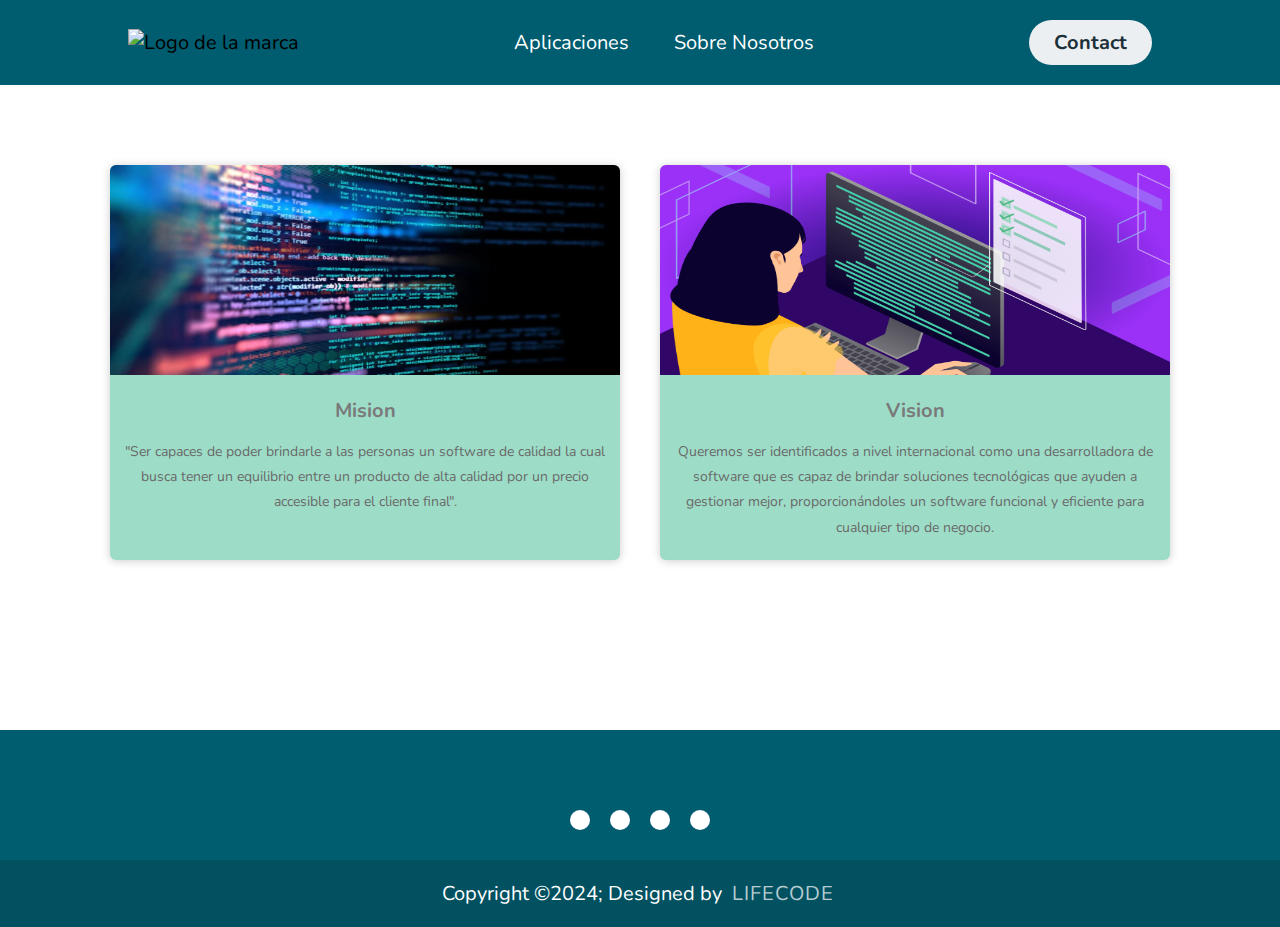
==== index.html @ 9390ff65 "Arregle paleta de colores y footer" ====
<!DOCTYPE html>
<html lang="en">

<head>
    <meta charset="UTF-8">
    <meta http-equiv="X-UA-Compatible" content="IE=edge">
    <meta name="viewport" content="width=device-width, initial-scale=1.0">
    <title>Inicio</title>
    <link rel="stylesheet" href="css/styleGeneral.css">
    <link rel="stylesheet" href="https://cdnjs.cloudflare.com/ajax/libs/font-awesome/6.5.1/css/all.min.css" integrity="sha512-DTOQO9RWCH3ppGqcWaEA1BIZOC6xxalwEsw9c2QQeAIftl+Vegovlnee1c9QX4TctnWMn13TZye+giMm8e2LwA==" crossorigin="anonymous" referrerpolicy="no-referrer" />
</head>

<body>
    <header class="header">
        <div class="logo">
            <img src="" alt="Logo de la marca">
        </div>
        <nav>
            <ul class="nav-links">
                <li><a href="/paginas/Aplicaciones.html">Aplicaciones</a></li>
                <li><a href="/paginas/Sobre Nosotros.html">Sobre Nosotros</a></li>
            </ul>
        </nav>
        <a class="btn" href="/paginas/Contactanos.html"><button>Contact</button></a>
    </header>


    <!--   Tarjetas-->
    <div class="title-cards">
        <h2></h2>
    </div>
    <div class="container-card">

        <div class="card">
            <figure>
                <img src="img/AdobeStock_348397404_Cropped_1500x850-1024x580.webp">
            </figure>
            <div class="contenido-card">
                <h3>Mision</h3>
                <p>"Ser capaces de poder brindarle a las personas un software de calidad la cual busca tener un
                    equilibrio entre un
                    producto de alta calidad por un precio accesible para el cliente final".
                </p>
                
            </div>
        </div>
        <div class="card">
            <figure>
                <img src="img/herramientas-de-revision-de-codigo.png">
            </figure>
            <div class="contenido-card">
                <h3>Vision</h3>
                <p>Queremos ser identificados a nivel internacional como una desarrolladora de software que es capaz de
                    brindar soluciones tecnológicas que ayuden a gestionar mejor, proporcionándoles un software
                    funcional y
                    eficiente para cualquier tipo de negocio.
                </p>
                
            </div>
        </div>
    </div>
    <!--Fin   Tarjetas-->


    <footer>
        <div class="piepag">
            <div class="socialIcons">
                <a href=""><i class="fa-brands fa-facebook"></i></a>
                <a href=""><i class="fa-brands fa-instagram"></i></a>
                <a href=""><i class="fa-brands fa-twitter"></i></a>
                <a href=""><i class="fa-brands fa-github"></i></a>
            </div>
        </div>
        <div class="footerB">
            <p>Copyright &copy;2024; Designed by <span class="diseño">LifeCode</span></p>
        </div>
    </footer>

</body>

</html>
---- css/styleGeneral.css ----
/*Header*/
@import url('https://fonts.googleapis.com/css2?family=Nunito:wght@400;800&display=swap');

*{
    box-sizing: border-box;
    margin: 0;
    padding: 0;
    font-family: 'Nunito', sans-serif;
    font-size: 20px;
}

body{
    background-color: #ffffffdc;
}

.header{
    background-color: #005C6F;
    display: flex;
    justify-content: space-between;
    align-items: center;
    height: 85px;
    padding: 5px 10%;
}

.header .logo{
    cursor: pointer;
}

.header .logo img{
    height: 70px;
    width: auto;
    transition: all 0.3s;
}

.header .logo img:hover{
    transform: scale(1.2);
}

.header .nav-links{
    list-style: none;
}

.header .nav-links li{
    display: inline-block;
    padding: 0 20px;    
}

.header .nav-links li:hover{
    transform: scale(1.1);
}

.header .nav-links a{
    font-size: 700;
    color: #ffffff;
    text-decoration: none;    
}

.header .nav-links li a:hover{
    color: #5ff5c3;
}

.header .btn button{
    font-weight: 700;
    color: #1b3039;
    padding: 9px 25px;
    background: #eceff1;
    border: none;
    border-radius: 50px;
    cursor: pointer;
    transition: all 0.3s ease 0s;
}

.header .btn button:hover{
    background-color: #e2f1f8;
    color: #00AB71;
    transform: scale(1.1);
}





/*Footer*/
footer {
    background-color: #005C6F;
    position: relative;
    bottom: -150px;
  }
  
  .piepag {
    width: 100%;
    padding: 70px 30px 20px;
    display: flex;
    justify-content: center;
    flex-wrap: wrap;
  }
  
  .socialIcons {
    width: 100%;
    padding: auto;
    display: flex;
    justify-content: center;
  }
  
  .socialIcons a {
    text-decoration: none;
    padding: 10px;
    background-color: white;
    margin: 10px;
    border-radius: 50%;
  }
  
  .socialIcons a i {
    font-size: 2em;
    color: #000;
    opacity: 0.9;
  }
  
  /*Hover en los iconos*/
  
  .socialIcons a:hover {
    background-color: #00AB71;
    transition: 0.5s;
  }
  
  .socialIcons a:hover i {
    color: white;
    transition: 0.5s;
  }
  
  /*Navegación del footer*/
  
  .footerNav {
    margin: 30px;
  }
  
  .footerB {
    background-color: #025161;
    padding: 20px;
    text-align: center;
  }
  
  .footerB p {
    color: white;
  }
  
  .diseño {
    opacity: 0.7;
    text-transform: uppercase;
    letter-spacing: 1px;
    font-weight: 400;
    margin: 0px 5px;
  }
  
  @media (max-width: 700px) {

    footer {
        background-color: #000;
        position: relative;
        bottom: -100px;
      }

    .footerNav ul {
      flex-direction: column;
    }
  
    .footerNav ul li {
      width: 100%;
      text-align: center;
      margin: 10px;
    }
  
    @media (max-width: 1440px) {
      .footerNav ul {
        flex-direction: column;
      }
  
      .footerNav ul li {
        width: 100%;
        text-align: center;
        margin: 10px;
      }
    
    }
  }

/*Cards*/
.container-card{
	width: 100%;
	display: flex;
	max-width: 1100px;
	margin: auto;
}
.title-cards{
	width: 100%;
	max-width: 1080px;
	margin: auto;
	padding: 20px;
	margin-top: 20px;
	text-align: center;
	color: #7a7a7a;
}
.card{
	width: 100%;
	margin: 20px;
	border-radius: 6px;
	overflow: hidden;
	background:#9dddc8;
	box-shadow: 0px 1px 10px rgba(0,0,0,0.2);
	transition: all 400ms ease-out;
	cursor: default;
}
.card:hover{
	box-shadow: 5px 5px 20px rgba(0,0,0,0.4);
	transform: translateY(-3%);
}
.card img{
	width: 100%;
	height: 210px;
}
.card .contenido-card{
	padding: 15px;
	text-align: center;
}
.card .contenido-card h3{
	margin-bottom: 15px;
	color: #7a7a7a;
}
.card .contenido-card p{
	line-height: 1.8;
	color: #6a6a6a;
	font-size: 14px;
	margin-bottom: 5px;
}
.card .contenido-card a{
	display: inline-block;
	padding: 10px;
	margin-top: 10px;
	text-decoration: none;
	color: #2fb4cc;
	border: 1px solid #2fb4cc;
	border-radius: 4px;
	transition: all 400ms ease;
	margin-bottom: 5px;
}
.card .contenido-card a:hover{
	background: #2fb4cc;
	color: #fff;
}
@media only screen and (min-width:320px) and (max-width:768px){
	.container-card{
		flex-wrap: wrap;
	}
	.card{
		margin: 15px;
	}
}
/*Fin-Cards*/
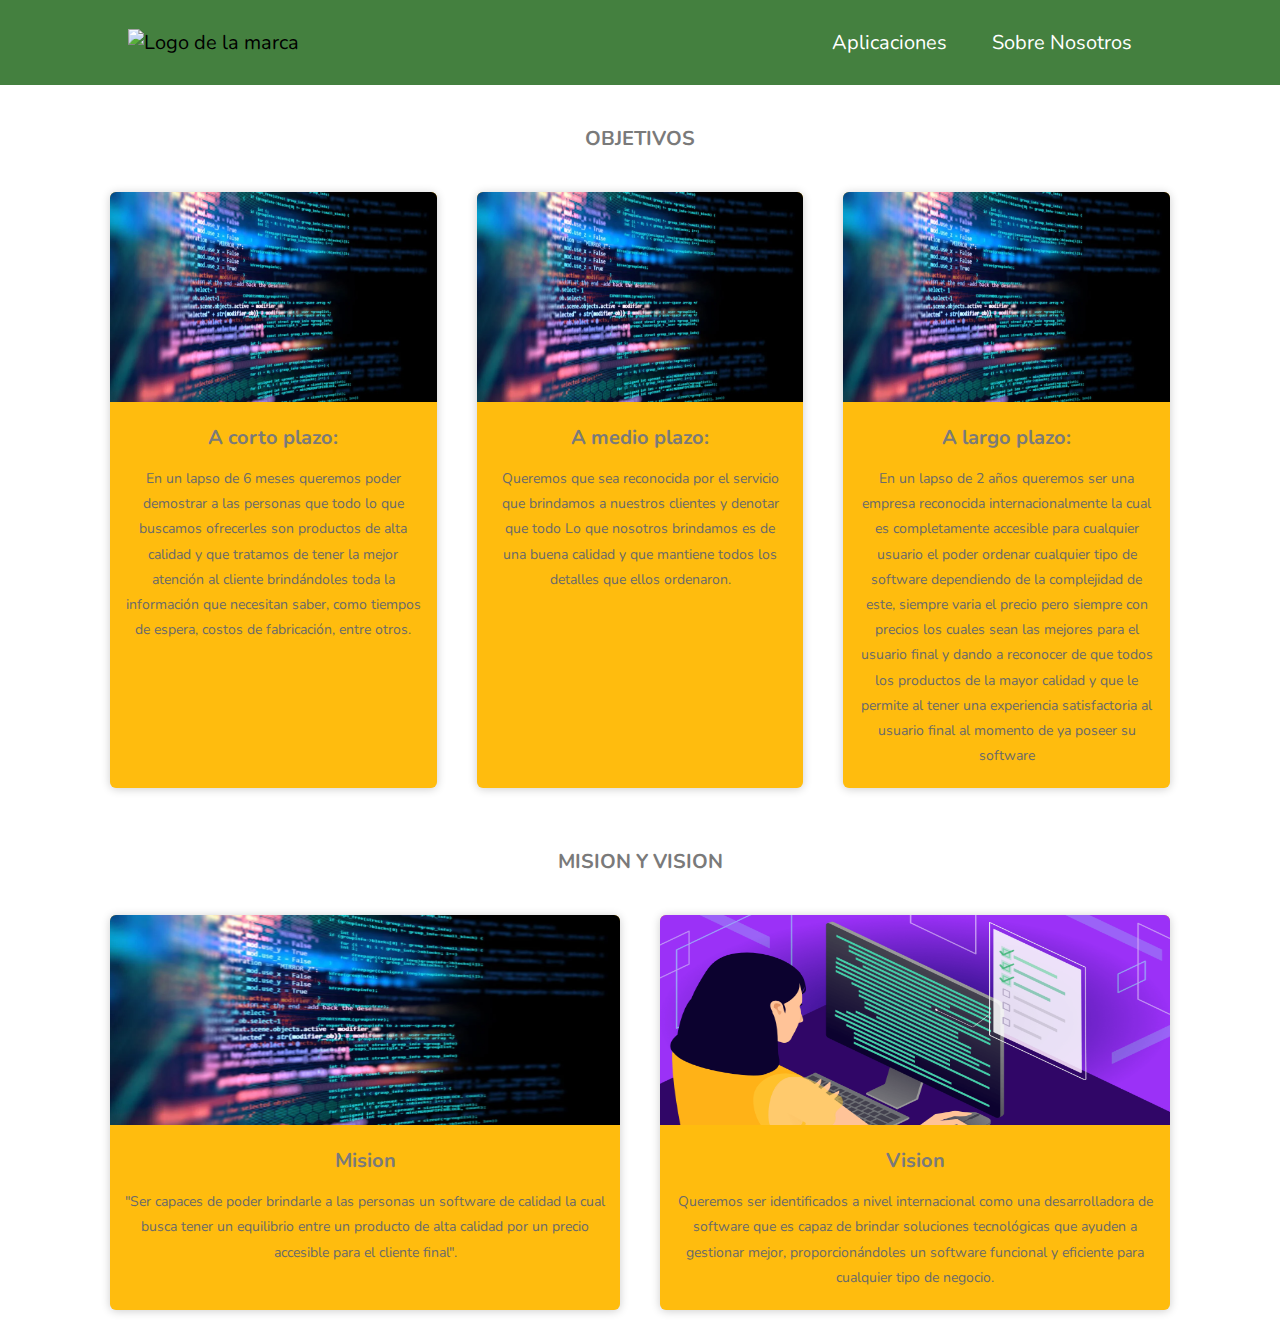
==== commit 011e28d9: "Agrege objetivos" ====
--- a/index.html
+++ b/index.html
@@ -7,7 +7,6 @@
     <meta name="viewport" content="width=device-width, initial-scale=1.0">
     <title>Inicio</title>
     <link rel="stylesheet" href="css/styleGeneral.css">
-    <link rel="stylesheet" href="https://cdnjs.cloudflare.com/ajax/libs/font-awesome/6.5.1/css/all.min.css" integrity="sha512-DTOQO9RWCH3ppGqcWaEA1BIZOC6xxalwEsw9c2QQeAIftl+Vegovlnee1c9QX4TctnWMn13TZye+giMm8e2LwA==" crossorigin="anonymous" referrerpolicy="no-referrer" />
 </head>
 
 <body>
@@ -21,16 +20,57 @@
                 <li><a href="/paginas/Sobre Nosotros.html">Sobre Nosotros</a></li>
             </ul>
         </nav>
-        <a class="btn" href="/paginas/Contactanos.html"><button>Contact</button></a>
+       
     </header>
 
+ <!--   Tarjetas-->
+ <div class="title-cards">
+    <h2>OBJETIVOS</h2>
+</div>
 
-    <!--   Tarjetas-->
+    <div class="container-card">
+        <div class="card">
+            <figure>
+                <img src="img/AdobeStock_348397404_Cropped_1500x850-1024x580.webp">
+            </figure>
+            <div class="contenido-card">
+                <h3>A corto plazo:</h3>
+                <p>En un lapso de 6 meses queremos poder demostrar a las personas que todo lo que buscamos ofrecerles son productos de alta calidad y que tratamos de tener la mejor 
+                    atención al cliente brindándoles toda la información que necesitan saber, como tiempos de espera, costos de fabricación, entre otros.                     
+                </p>
+            </div>
+        </div>
+        <div class="card">
+            <figure>
+                <img src="img/AdobeStock_348397404_Cropped_1500x850-1024x580.webp">
+            </figure>
+            <div class="contenido-card">
+                <h3>A medio plazo:</h3>
+                <p>Queremos que sea reconocida por el servicio que brindamos a nuestros clientes y denotar que todo 
+                    Lo que nosotros brindamos es de una buena calidad y que mantiene todos los detalles que ellos ordenaron.                     
+                </p>
+            </div>
+        </div>
+        <div class="card">
+            <figure>
+                <img src="img/AdobeStock_348397404_Cropped_1500x850-1024x580.webp">
+            </figure>
+            <div class="contenido-card">
+                <h3>A largo plazo:</h3>
+                <p>En un lapso de 2 años queremos ser una empresa reconocida internacionalmente la cual es completamente accesible para cualquier usuario el poder ordenar
+                    cualquier tipo de software dependiendo de la complejidad de este, siempre varia el precio pero siempre con precios los cuales sean las mejores para el usuario
+                    final y dando a reconocer de que todos los productos de la mayor calidad y que le permite al tener una experiencia satisfactoria 
+                    al usuario final al momento de ya poseer su software                       
+                </p>
+            </div>
+        </div>
+    </div>
+
+
     <div class="title-cards">
-        <h2></h2>
+        <h2>MISION Y VISION</h2>
     </div>
     <div class="container-card">
-
         <div class="card">
             <figure>
                 <img src="img/AdobeStock_348397404_Cropped_1500x850-1024x580.webp">
@@ -41,9 +81,9 @@
                     equilibrio entre un
                     producto de alta calidad por un precio accesible para el cliente final".
                 </p>
-                
             </div>
         </div>
+    
         <div class="card">
             <figure>
                 <img src="img/herramientas-de-revision-de-codigo.png">
@@ -62,20 +102,6 @@
     <!--Fin   Tarjetas-->
 
 
-    <footer>
-        <div class="piepag">
-            <div class="socialIcons">
-                <a href=""><i class="fa-brands fa-facebook"></i></a>
-                <a href=""><i class="fa-brands fa-instagram"></i></a>
-                <a href=""><i class="fa-brands fa-twitter"></i></a>
-                <a href=""><i class="fa-brands fa-github"></i></a>
-            </div>
-        </div>
-        <div class="footerB">
-            <p>Copyright &copy;2024; Designed by <span class="diseño">LifeCode</span></p>
-        </div>
-    </footer>
-
 </body>
 
 </html>--- a/css/styleGeneral.css
+++ b/css/styleGeneral.css
@@ -15,7 +15,7 @@
 }
 
 .header{
-    background-color: #005C6F;
+    background-color: #44803f;
     display: flex;
     justify-content: space-between;
     align-items: center;
@@ -57,7 +57,7 @@
 }
 
 .header .nav-links li a:hover{
-    color: #5ff5c3;
+    color: #ffbc0e;
 }
 
 .header .btn button{
@@ -73,117 +73,124 @@
 
 .header .btn button:hover{
     background-color: #e2f1f8;
-    color: #00AB71;
+    color: #ffbc0e;
     transform: scale(1.1);
 }
 
-
-
-
-
 /*Footer*/
-footer {
-    background-color: #005C6F;
+footer{
+    background: linear-gradient(to right, #00093c, #2d0b00);
+    border-top-left-radius: 100px;
+    position: absolute;
+    bottom: 0;
+    width: 100%;
+}
+
+footer *{
+    color: white;
+}
+
+.container{
+    display: flex;
+    justify-content: space-between;
+    padding: 25px 7%;
+}
+
+.footer-col{
+    width: 25%;
+}
+
+.footer-col h2{
+    font-optical-sizing: 1.7em;
+    text-transform: uppercase;
+    margin-bottom: 20px;
+}
+
+p.email{
+    margin: 30px 0;
+}
+
+p.phone{
+    font-size: 20px;
+    font-weight: 400;
+}
+
+.footer-col .text-office{
+    margin-bottom: 20px;
+}
+.underline{
+    width: 70px;
+    height: 3px;
     position: relative;
-    bottom: -150px;
-  }
-  
-  .piepag {
-    width: 100%;
-    padding: 70px 30px 20px;
+    background-color: white;
+    margin-top: 5px;
+    margin-bottom: 20px;
+    border-radius: 3px;
+    overflow: hidden;
+}
+
+.underline span{
+    width: 7px;
+    height: 100%;
+    position: absolute;
+    left: 10px;
+    background-color: rgb(63,63,63);
+    border-radius: 3px;
+    animation: moving 1.5s linear infinite;
+}
+
+@keyframes moving {
+    0%{
+        left: -20px;
+    }
+    100%{
+        left: 100%;
+    }
+}
+
+.footer-col ul{
+    list-style-type: none;
+    padding-top: 10px;
+}
+
+.footer-col ul li{
+    margin: 10px;
+}
+
+.footer-col form{
+    margin-top: 20px;
+    border-bottom: 1px solid white;
+    padding-bottom: 10px;
     display: flex;
-    justify-content: center;
-    flex-wrap: wrap;
-  }
-  
-  .socialIcons {
-    width: 100%;
-    padding: auto;
-    display: flex;
-    justify-content: center;
-  }
-  
-  .socialIcons a {
-    text-decoration: none;
+}
+
+.footer-col form input{
+    width: 70%;
+    background: transparent;
+    border: none;
+    outline: none;
+    padding-left: 10px;
+}
+
+.footer-col form i{
+    font-size: 15px;
+}
+
+.footer-col .social-icons{
+    margin-top: 20px;
+}
+
+.footer-col .social-icons i{
     padding: 10px;
     background-color: white;
-    margin: 10px;
+    color: #00093c;
     border-radius: 50%;
-  }
-  
-  .socialIcons a i {
-    font-size: 2em;
-    color: #000;
-    opacity: 0.9;
-  }
-  
-  /*Hover en los iconos*/
-  
-  .socialIcons a:hover {
-    background-color: #00AB71;
-    transition: 0.5s;
-  }
-  
-  .socialIcons a:hover i {
-    color: white;
-    transition: 0.5s;
-  }
-  
-  /*Navegación del footer*/
-  
-  .footerNav {
-    margin: 30px;
-  }
-  
-  .footerB {
-    background-color: #025161;
-    padding: 20px;
-    text-align: center;
-  }
-  
-  .footerB p {
-    color: white;
-  }
-  
-  .diseño {
-    opacity: 0.7;
-    text-transform: uppercase;
-    letter-spacing: 1px;
-    font-weight: 400;
-    margin: 0px 5px;
-  }
-  
-  @media (max-width: 700px) {
-
-    footer {
-        background-color: #000;
-        position: relative;
-        bottom: -100px;
-      }
-
-    .footerNav ul {
-      flex-direction: column;
-    }
-  
-    .footerNav ul li {
-      width: 100%;
-      text-align: center;
-      margin: 10px;
-    }
-  
-    @media (max-width: 1440px) {
-      .footerNav ul {
-        flex-direction: column;
-      }
-  
-      .footerNav ul li {
-        width: 100%;
-        text-align: center;
-        margin: 10px;
-      }
-    
-    }
-  }
+    margin: 5px;
+}
+
+.footer-para{
+    max-width: 250px;
+}
 
 /*Cards*/
 .container-card{
@@ -206,7 +213,7 @@
 	margin: 20px;
 	border-radius: 6px;
 	overflow: hidden;
-	background:#9dddc8;
+	background:#ffbc0e;
 	box-shadow: 0px 1px 10px rgba(0,0,0,0.2);
 	transition: all 400ms ease-out;
 	cursor: default;
@@ -238,14 +245,14 @@
 	padding: 10px;
 	margin-top: 10px;
 	text-decoration: none;
-	color: #2fb4cc;
-	border: 1px solid #2fb4cc;
+	color: #ffbc0e;
+	border: 1px solid #ffbc0e;
 	border-radius: 4px;
 	transition: all 400ms ease;
 	margin-bottom: 5px;
 }
 .card .contenido-card a:hover{
-	background: #2fb4cc;
+	background: #ffbc0e;
 	color: #fff;
 }
 @media only screen and (min-width:320px) and (max-width:768px){
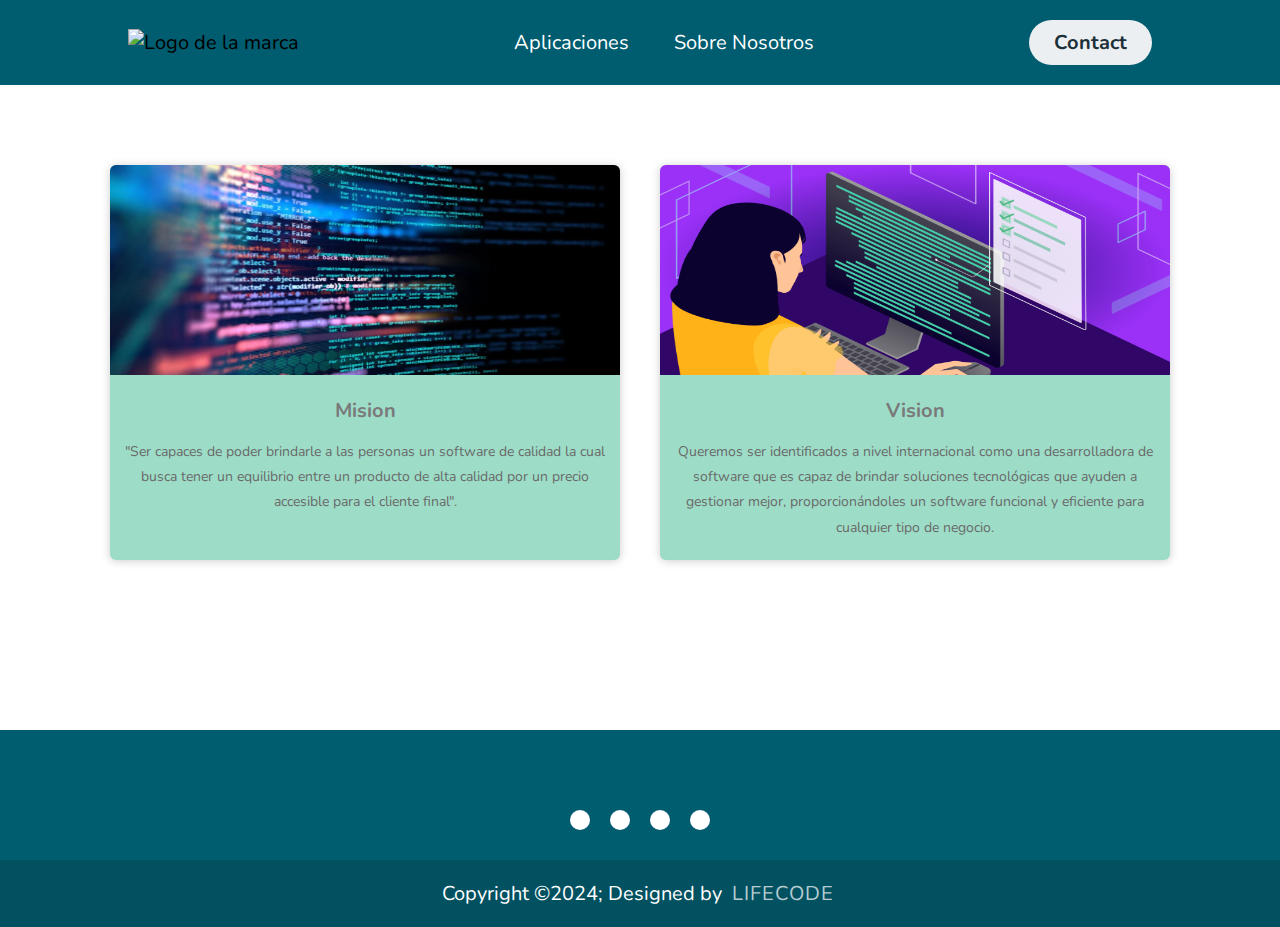
==== commit 63b8161a: "Merge branch 'master' of https://github.com/EdeAmaya/Pagina-Empresa" ====
--- a/index.html
+++ b/index.html
@@ -7,6 +7,7 @@
     <meta name="viewport" content="width=device-width, initial-scale=1.0">
     <title>Inicio</title>
     <link rel="stylesheet" href="css/styleGeneral.css">
+    <link rel="stylesheet" href="https://cdnjs.cloudflare.com/ajax/libs/font-awesome/6.5.1/css/all.min.css" integrity="sha512-DTOQO9RWCH3ppGqcWaEA1BIZOC6xxalwEsw9c2QQeAIftl+Vegovlnee1c9QX4TctnWMn13TZye+giMm8e2LwA==" crossorigin="anonymous" referrerpolicy="no-referrer" />
 </head>
 
 <body>
@@ -20,57 +21,16 @@
                 <li><a href="/paginas/Sobre Nosotros.html">Sobre Nosotros</a></li>
             </ul>
         </nav>
-       
+        <a class="btn" href="/paginas/Contactanos.html"><button>Contact</button></a>
     </header>
 
- <!--   Tarjetas-->
- <div class="title-cards">
-    <h2>OBJETIVOS</h2>
-</div>
 
-    <div class="container-card">
-        <div class="card">
-            <figure>
-                <img src="img/AdobeStock_348397404_Cropped_1500x850-1024x580.webp">
-            </figure>
-            <div class="contenido-card">
-                <h3>A corto plazo:</h3>
-                <p>En un lapso de 6 meses queremos poder demostrar a las personas que todo lo que buscamos ofrecerles son productos de alta calidad y que tratamos de tener la mejor 
-                    atención al cliente brindándoles toda la información que necesitan saber, como tiempos de espera, costos de fabricación, entre otros.                     
-                </p>
-            </div>
-        </div>
-        <div class="card">
-            <figure>
-                <img src="img/AdobeStock_348397404_Cropped_1500x850-1024x580.webp">
-            </figure>
-            <div class="contenido-card">
-                <h3>A medio plazo:</h3>
-                <p>Queremos que sea reconocida por el servicio que brindamos a nuestros clientes y denotar que todo 
-                    Lo que nosotros brindamos es de una buena calidad y que mantiene todos los detalles que ellos ordenaron.                     
-                </p>
-            </div>
-        </div>
-        <div class="card">
-            <figure>
-                <img src="img/AdobeStock_348397404_Cropped_1500x850-1024x580.webp">
-            </figure>
-            <div class="contenido-card">
-                <h3>A largo plazo:</h3>
-                <p>En un lapso de 2 años queremos ser una empresa reconocida internacionalmente la cual es completamente accesible para cualquier usuario el poder ordenar
-                    cualquier tipo de software dependiendo de la complejidad de este, siempre varia el precio pero siempre con precios los cuales sean las mejores para el usuario
-                    final y dando a reconocer de que todos los productos de la mayor calidad y que le permite al tener una experiencia satisfactoria 
-                    al usuario final al momento de ya poseer su software                       
-                </p>
-            </div>
-        </div>
-    </div>
-
-
+    <!--   Tarjetas-->
     <div class="title-cards">
-        <h2>MISION Y VISION</h2>
+        <h2></h2>
     </div>
     <div class="container-card">
+
         <div class="card">
             <figure>
                 <img src="img/AdobeStock_348397404_Cropped_1500x850-1024x580.webp">
@@ -81,9 +41,9 @@
                     equilibrio entre un
                     producto de alta calidad por un precio accesible para el cliente final".
                 </p>
+                
             </div>
         </div>
-    
         <div class="card">
             <figure>
                 <img src="img/herramientas-de-revision-de-codigo.png">
@@ -102,6 +62,20 @@
     <!--Fin   Tarjetas-->
 
 
+    <footer>
+        <div class="piepag">
+            <div class="socialIcons">
+                <a href=""><i class="fa-brands fa-facebook"></i></a>
+                <a href=""><i class="fa-brands fa-instagram"></i></a>
+                <a href=""><i class="fa-brands fa-twitter"></i></a>
+                <a href=""><i class="fa-brands fa-github"></i></a>
+            </div>
+        </div>
+        <div class="footerB">
+            <p>Copyright &copy;2024; Designed by <span class="diseño">LifeCode</span></p>
+        </div>
+    </footer>
+
 </body>
 
 </html>--- a/css/styleGeneral.css
+++ b/css/styleGeneral.css
@@ -15,7 +15,7 @@
 }
 
 .header{
-    background-color: #44803f;
+    background-color: #005C6F;
     display: flex;
     justify-content: space-between;
     align-items: center;
@@ -57,7 +57,7 @@
 }
 
 .header .nav-links li a:hover{
-    color: #ffbc0e;
+    color: #5ff5c3;
 }
 
 .header .btn button{
@@ -73,124 +73,117 @@
 
 .header .btn button:hover{
     background-color: #e2f1f8;
-    color: #ffbc0e;
+    color: #00AB71;
     transform: scale(1.1);
 }
 
+
+
+
+
 /*Footer*/
-footer{
-    background: linear-gradient(to right, #00093c, #2d0b00);
-    border-top-left-radius: 100px;
-    position: absolute;
-    bottom: 0;
+footer {
+    background-color: #005C6F;
+    position: relative;
+    bottom: -150px;
+  }
+  
+  .piepag {
     width: 100%;
-}
-
-footer *{
-    color: white;
-}
-
-.container{
+    padding: 70px 30px 20px;
     display: flex;
-    justify-content: space-between;
-    padding: 25px 7%;
-}
-
-.footer-col{
-    width: 25%;
-}
-
-.footer-col h2{
-    font-optical-sizing: 1.7em;
-    text-transform: uppercase;
-    margin-bottom: 20px;
-}
-
-p.email{
-    margin: 30px 0;
-}
-
-p.phone{
-    font-size: 20px;
-    font-weight: 400;
-}
-
-.footer-col .text-office{
-    margin-bottom: 20px;
-}
-.underline{
-    width: 70px;
-    height: 3px;
-    position: relative;
-    background-color: white;
-    margin-top: 5px;
-    margin-bottom: 20px;
-    border-radius: 3px;
-    overflow: hidden;
-}
-
-.underline span{
-    width: 7px;
-    height: 100%;
-    position: absolute;
-    left: 10px;
-    background-color: rgb(63,63,63);
-    border-radius: 3px;
-    animation: moving 1.5s linear infinite;
-}
-
-@keyframes moving {
-    0%{
-        left: -20px;
-    }
-    100%{
-        left: 100%;
-    }
-}
-
-.footer-col ul{
-    list-style-type: none;
-    padding-top: 10px;
-}
-
-.footer-col ul li{
-    margin: 10px;
-}
-
-.footer-col form{
-    margin-top: 20px;
-    border-bottom: 1px solid white;
-    padding-bottom: 10px;
+    justify-content: center;
+    flex-wrap: wrap;
+  }
+  
+  .socialIcons {
+    width: 100%;
+    padding: auto;
     display: flex;
-}
-
-.footer-col form input{
-    width: 70%;
-    background: transparent;
-    border: none;
-    outline: none;
-    padding-left: 10px;
-}
-
-.footer-col form i{
-    font-size: 15px;
-}
-
-.footer-col .social-icons{
-    margin-top: 20px;
-}
-
-.footer-col .social-icons i{
+    justify-content: center;
+  }
+  
+  .socialIcons a {
+    text-decoration: none;
     padding: 10px;
     background-color: white;
-    color: #00093c;
+    margin: 10px;
     border-radius: 50%;
-    margin: 5px;
-}
-
-.footer-para{
-    max-width: 250px;
-}
+  }
+  
+  .socialIcons a i {
+    font-size: 2em;
+    color: #000;
+    opacity: 0.9;
+  }
+  
+  /*Hover en los iconos*/
+  
+  .socialIcons a:hover {
+    background-color: #00AB71;
+    transition: 0.5s;
+  }
+  
+  .socialIcons a:hover i {
+    color: white;
+    transition: 0.5s;
+  }
+  
+  /*Navegación del footer*/
+  
+  .footerNav {
+    margin: 30px;
+  }
+  
+  .footerB {
+    background-color: #025161;
+    padding: 20px;
+    text-align: center;
+  }
+  
+  .footerB p {
+    color: white;
+  }
+  
+  .diseño {
+    opacity: 0.7;
+    text-transform: uppercase;
+    letter-spacing: 1px;
+    font-weight: 400;
+    margin: 0px 5px;
+  }
+  
+  @media (max-width: 700px) {
+
+    footer {
+        background-color: #000;
+        position: relative;
+        bottom: -100px;
+      }
+
+    .footerNav ul {
+      flex-direction: column;
+    }
+  
+    .footerNav ul li {
+      width: 100%;
+      text-align: center;
+      margin: 10px;
+    }
+  
+    @media (max-width: 1440px) {
+      .footerNav ul {
+        flex-direction: column;
+      }
+  
+      .footerNav ul li {
+        width: 100%;
+        text-align: center;
+        margin: 10px;
+      }
+    
+    }
+  }
 
 /*Cards*/
 .container-card{
@@ -213,7 +206,7 @@
 	margin: 20px;
 	border-radius: 6px;
 	overflow: hidden;
-	background:#ffbc0e;
+	background:#9dddc8;
 	box-shadow: 0px 1px 10px rgba(0,0,0,0.2);
 	transition: all 400ms ease-out;
 	cursor: default;
@@ -245,14 +238,14 @@
 	padding: 10px;
 	margin-top: 10px;
 	text-decoration: none;
-	color: #ffbc0e;
-	border: 1px solid #ffbc0e;
+	color: #2fb4cc;
+	border: 1px solid #2fb4cc;
 	border-radius: 4px;
 	transition: all 400ms ease;
 	margin-bottom: 5px;
 }
 .card .contenido-card a:hover{
-	background: #ffbc0e;
+	background: #2fb4cc;
 	color: #fff;
 }
 @media only screen and (min-width:320px) and (max-width:768px){
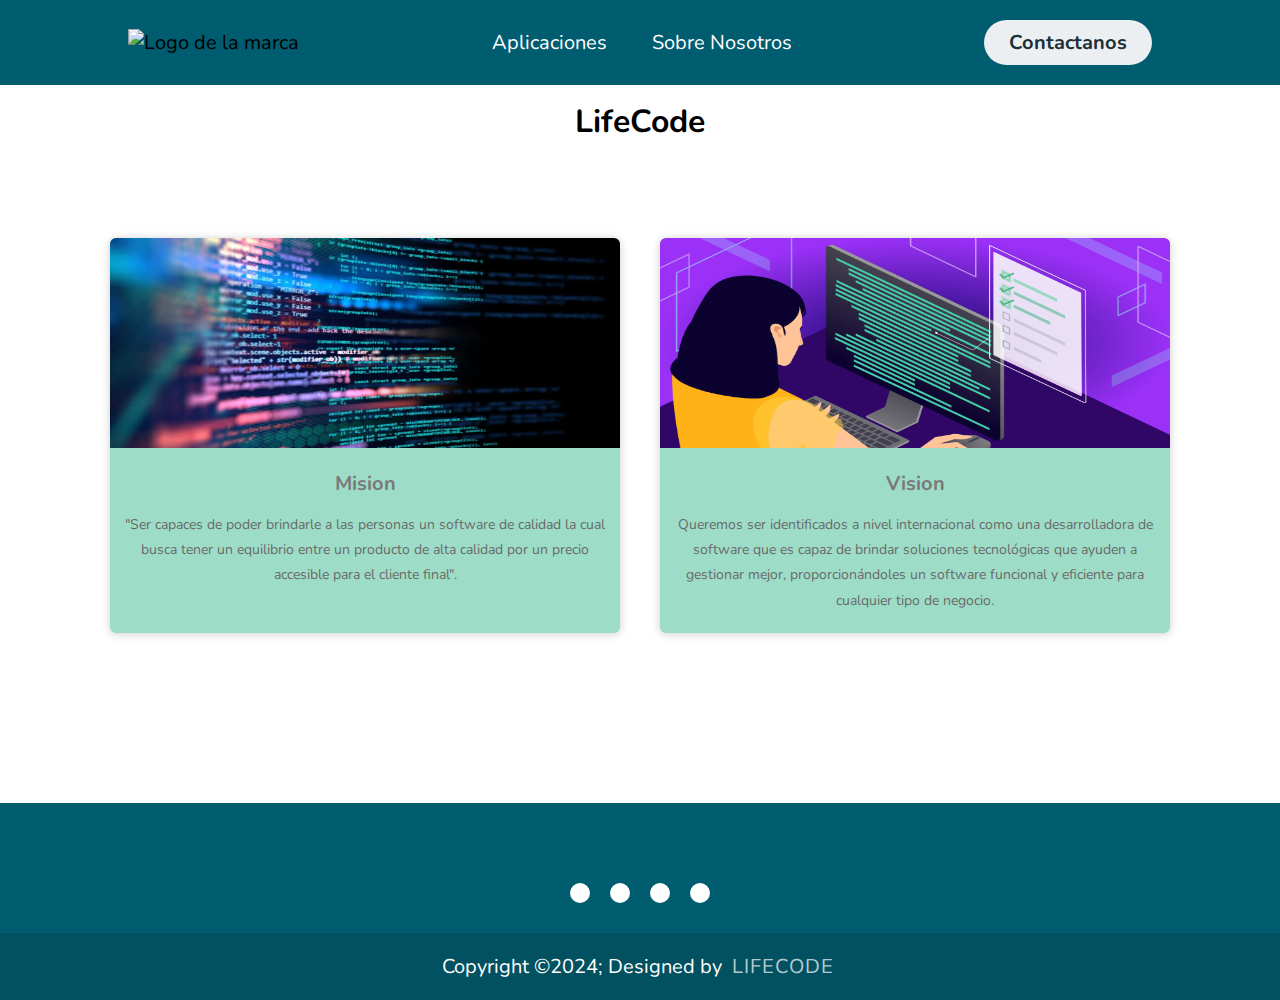
==== commit 320a2652: "Titulo y navegabilidad" ====
--- a/index.html
+++ b/index.html
@@ -7,6 +7,7 @@
     <meta name="viewport" content="width=device-width, initial-scale=1.0">
     <title>Inicio</title>
     <link rel="stylesheet" href="css/styleGeneral.css">
+    <link rel="stylesheet" href="css/inicio.css">
     <link rel="stylesheet" href="https://cdnjs.cloudflare.com/ajax/libs/font-awesome/6.5.1/css/all.min.css" integrity="sha512-DTOQO9RWCH3ppGqcWaEA1BIZOC6xxalwEsw9c2QQeAIftl+Vegovlnee1c9QX4TctnWMn13TZye+giMm8e2LwA==" crossorigin="anonymous" referrerpolicy="no-referrer" />
 </head>
 
@@ -17,14 +18,14 @@
         </div>
         <nav>
             <ul class="nav-links">
-                <li><a href="/paginas/Aplicaciones.html">Aplicaciones</a></li>
-                <li><a href="/paginas/Sobre Nosotros.html">Sobre Nosotros</a></li>
+                <li><a href="paginas/Aplicaciones.html">Aplicaciones</a></li>
+                <li><a href="paginas/Sobre Nosotros.html">Sobre Nosotros</a></li>
             </ul>
         </nav>
-        <a class="btn" href="/paginas/Contactanos.html"><button>Contact</button></a>
+        <a class="btn" href="paginas/Contactanos.html"><button>Contactanos</button></a>
     </header>
 
-
+      <h1>LifeCode</h1>
     <!--   Tarjetas-->
     <div class="title-cards">
         <h2></h2>
--- a/css/inicio.css
+++ b/css/inicio.css
@@ -0,0 +1,6 @@
+h1{
+    color: black;
+    text-align: center;
+    padding: 15px;
+    font-size:xx-large;
+}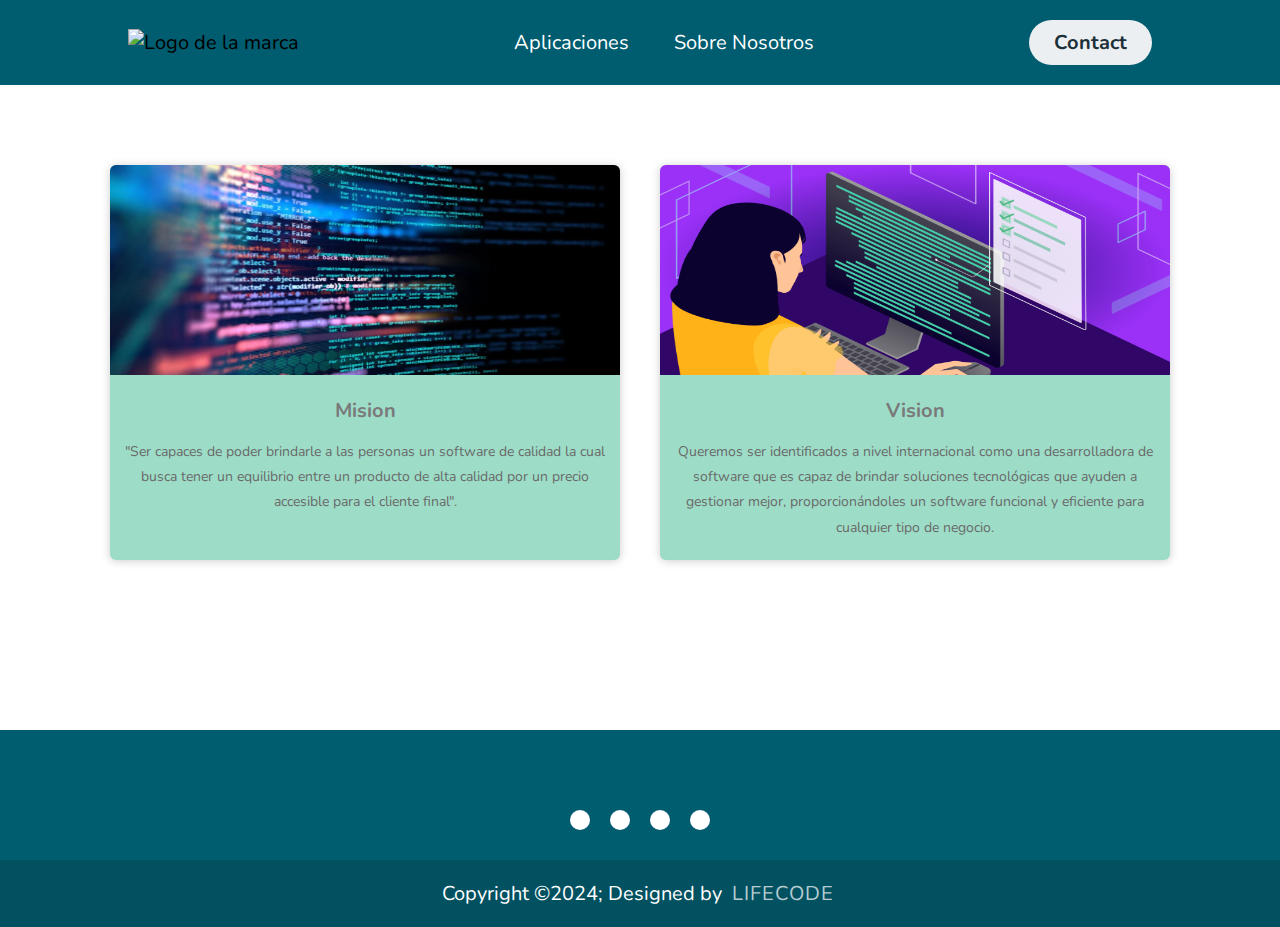
==== commit aa6212d5: "Añadimos sobre nosotros" ====
--- a/index.html
+++ b/index.html
@@ -7,8 +7,6 @@
     <meta name="viewport" content="width=device-width, initial-scale=1.0">
     <title>Inicio</title>
     <link rel="stylesheet" href="css/styleGeneral.css">
-    <link rel="stylesheet" href="css/inicio.css">
-    <link rel="stylesheet" href="https://cdnjs.cloudflare.com/ajax/libs/font-awesome/6.5.1/css/all.min.css" integrity="sha512-DTOQO9RWCH3ppGqcWaEA1BIZOC6xxalwEsw9c2QQeAIftl+Vegovlnee1c9QX4TctnWMn13TZye+giMm8e2LwA==" crossorigin="anonymous" referrerpolicy="no-referrer" />
 </head>
 
 <body>
@@ -18,14 +16,14 @@
         </div>
         <nav>
             <ul class="nav-links">
-                <li><a href="paginas/Aplicaciones.html">Aplicaciones</a></li>
-                <li><a href="paginas/Sobre Nosotros.html">Sobre Nosotros</a></li>
+                <li><a href="/paginas/Aplicaciones.html">Aplicaciones</a></li>
+                <li><a href="/paginas/Sobre Nosotros.html">Sobre Nosotros</a></li>
             </ul>
         </nav>
-        <a class="btn" href="paginas/Contactanos.html"><button>Contactanos</button></a>
+        <a class="btn" href="/paginas/Contactanos.html"><button>Contact</button></a>
     </header>
 
-      <h1>LifeCode</h1>
+
     <!--   Tarjetas-->
     <div class="title-cards">
         <h2></h2>
@@ -77,6 +75,8 @@
         </div>
     </footer>
 
+
+
 </body>
 
 </html>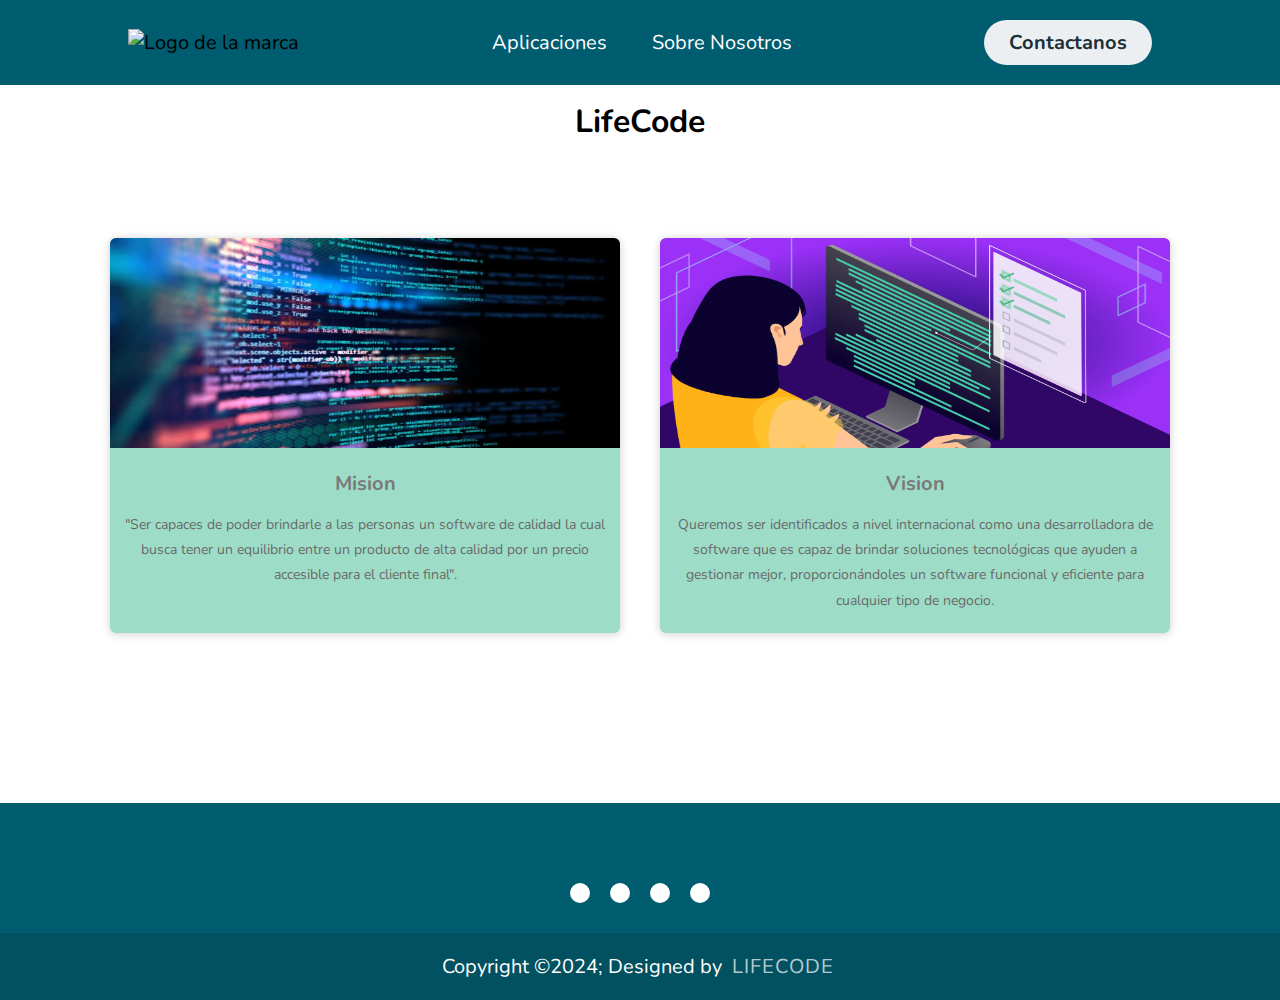
==== commit dbf69842: "Merge branch 'Paco'" ====
--- a/index.html
+++ b/index.html
@@ -7,6 +7,8 @@
     <meta name="viewport" content="width=device-width, initial-scale=1.0">
     <title>Inicio</title>
     <link rel="stylesheet" href="css/styleGeneral.css">
+    <link rel="stylesheet" href="css/inicio.css">
+    <link rel="stylesheet" href="https://cdnjs.cloudflare.com/ajax/libs/font-awesome/6.5.1/css/all.min.css" integrity="sha512-DTOQO9RWCH3ppGqcWaEA1BIZOC6xxalwEsw9c2QQeAIftl+Vegovlnee1c9QX4TctnWMn13TZye+giMm8e2LwA==" crossorigin="anonymous" referrerpolicy="no-referrer" />
 </head>
 
 <body>
@@ -16,14 +18,14 @@
         </div>
         <nav>
             <ul class="nav-links">
-                <li><a href="/paginas/Aplicaciones.html">Aplicaciones</a></li>
-                <li><a href="/paginas/Sobre Nosotros.html">Sobre Nosotros</a></li>
+                <li><a href="paginas/Aplicaciones.html">Aplicaciones</a></li>
+                <li><a href="paginas/Sobre Nosotros.html">Sobre Nosotros</a></li>
             </ul>
         </nav>
-        <a class="btn" href="/paginas/Contactanos.html"><button>Contact</button></a>
+        <a class="btn" href="paginas/Contactanos.html"><button>Contactanos</button></a>
     </header>
 
-
+      <h1>LifeCode</h1>
     <!--   Tarjetas-->
     <div class="title-cards">
         <h2></h2>
@@ -75,8 +77,6 @@
         </div>
     </footer>
 
-
-
 </body>
 
 </html>--- a/css/styleGeneral.css
+++ b/css/styleGeneral.css
@@ -238,14 +238,14 @@
 	padding: 10px;
 	margin-top: 10px;
 	text-decoration: none;
-	color: #2fb4cc;
-	border: 1px solid #2fb4cc;
+	color: #ffbc0e;
+	border: 1px solid #ffbc0e;
 	border-radius: 4px;
 	transition: all 400ms ease;
 	margin-bottom: 5px;
 }
 .card .contenido-card a:hover{
-	background: #2fb4cc;
+	background: #ffbc0e;
 	color: #fff;
 }
 @media only screen and (min-width:320px) and (max-width:768px){
--- a/css/inicio.css
+++ b/css/inicio.css
@@ -0,0 +1,6 @@
+h1{
+    color: black;
+    text-align: center;
+    padding: 15px;
+    font-size:xx-large;
+}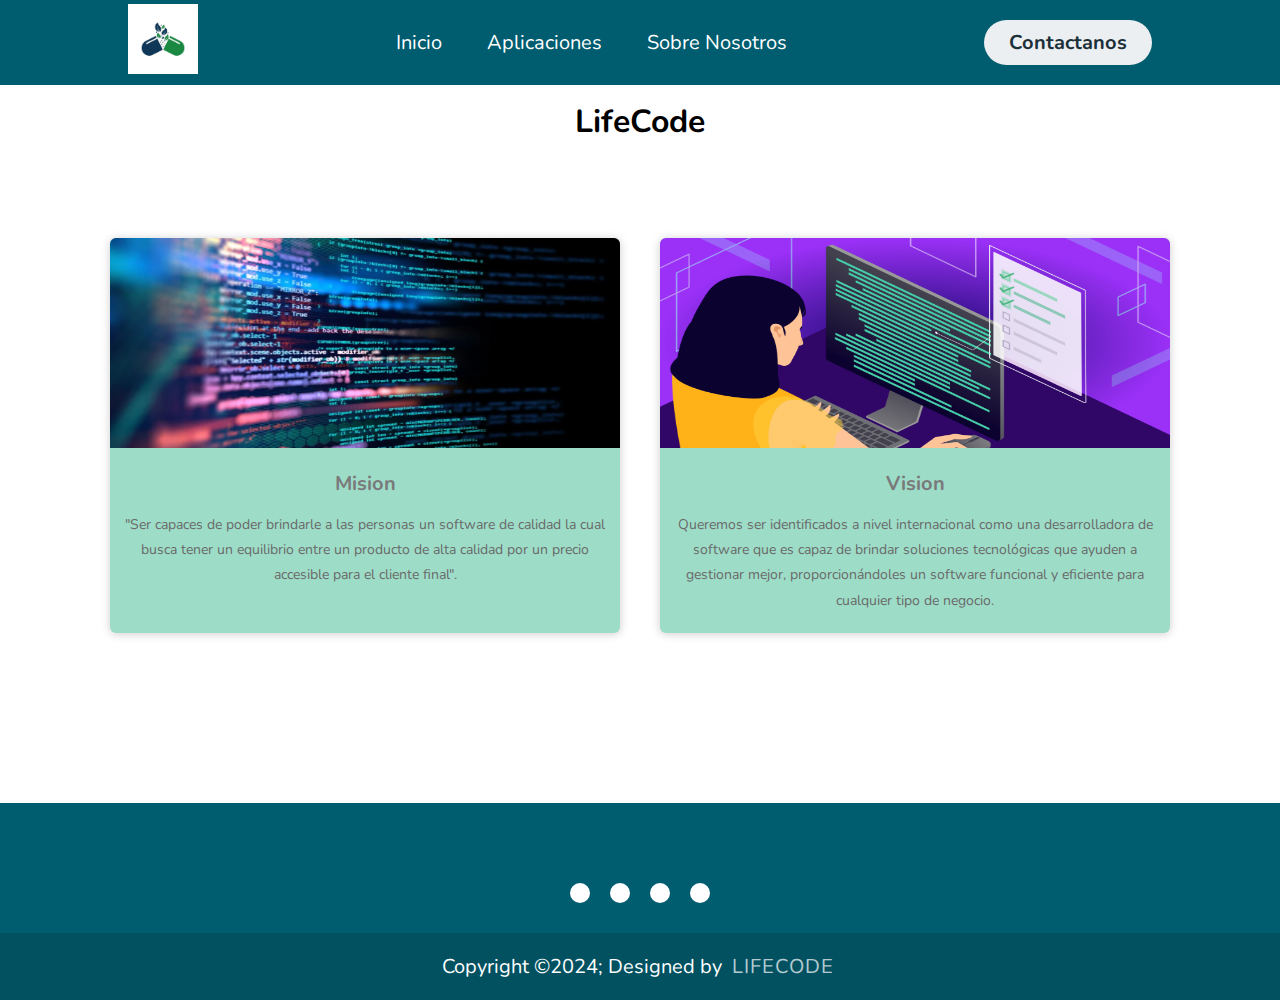
==== commit 6da90976: "Agregue logo en las paginas." ====
--- a/index.html
+++ b/index.html
@@ -14,10 +14,11 @@
 <body>
     <header class="header">
         <div class="logo">
-            <img src="" alt="Logo de la marca">
+            <img src="img/logo" alt="Logo de la marca">
         </div>
         <nav>
             <ul class="nav-links">
+                <li><a href="index.html">Inicio</a></li>
                 <li><a href="paginas/Aplicaciones.html">Aplicaciones</a></li>
                 <li><a href="paginas/Sobre Nosotros.html">Sobre Nosotros</a></li>
             </ul>
